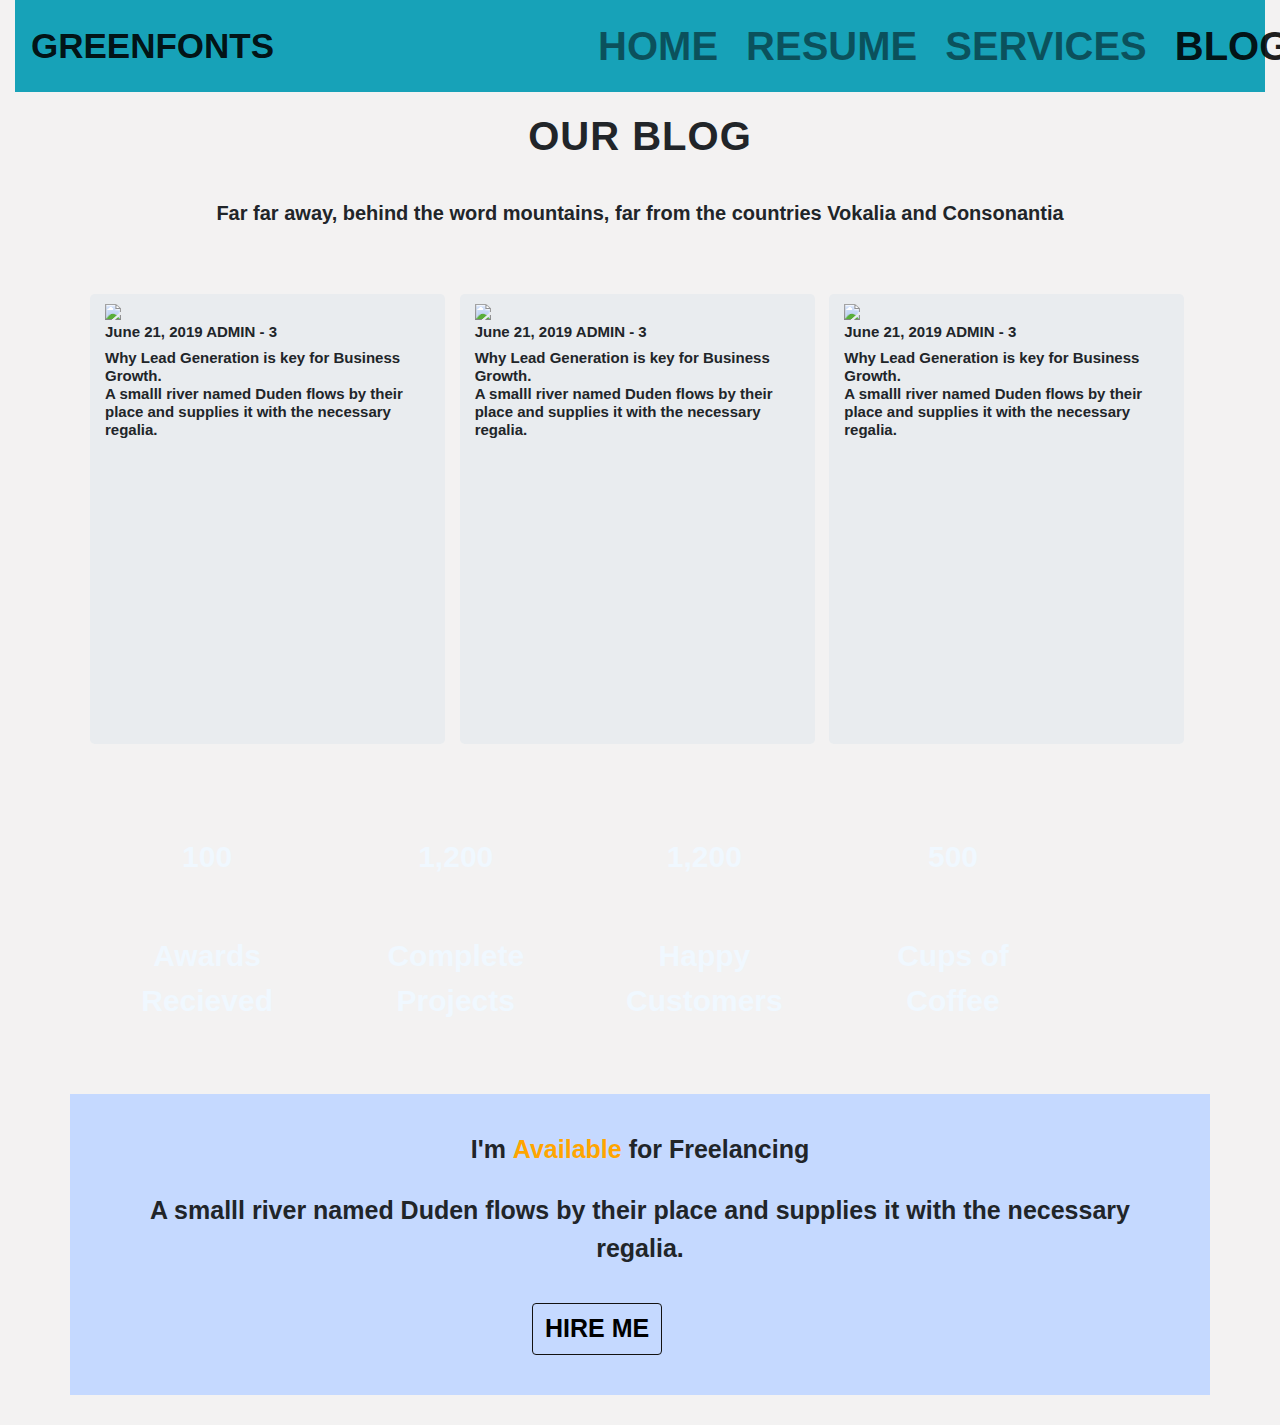
==== Blog.html @ 86b81e8f "Checkout cool stuff" ====
<!DOCTYPE html>
<html lang="en">

<head>
    <meta charset="UTF-8">
    <meta name="viewport" content="width=device-width, initial-scale=1.0">
    <meta http-equiv="X-UA-Compatible" content="ie=edge">
    <title>GREENFONTS - MEDIA</title>
    <!--Lastest compiled and minified css-->
    <link rel="stylesheet" href="https://maxcdn.bootstrapcdn.com/bootstrap/4.4.1/css/bootstrap.min.css">

    <!--jQuery Library-->
    <script src="https://ajax.googleapis.com/ajax/libs/jquery/3.4.1/jquery.min.js"></script>

    <!--Popper JS-->
    <script src="https://cdnjs.cloudflare.com/ajax/libs/popper.js/1.16.0/umd/popper.min.js"></script>

    <!--Lastest complied javascript-->
    <script src="https://maxcdn.bootstrapcdn.com/bootstrap/4.4.1/js/bootstrap.min.js"></script>
    <link rel="stylesheet" href="./stylesheet.css">
    <script src="/components/Blog.js">git</script>
</head>

<body>
    <div class="container-fluid ">
        <div class=" bg-info">
            <nav class="navbar navbar-expand-lg  navbar-light" id="nav">
                <a class="navbar-brand pull-right" href="#" id="name">GREENFONTS</a>
                <button class="navbar-toggler" type="button" data-toggle="collapse"
                    data-target="#navbarSupportedContent" aria-controls="navbarSupportedContent" aria-expanded="false"
                    aria-label="Toggle navigation">
                    <span class="navbar-toggler-icon"></span>
                </button>

                <div class="collapse navbar-collapse" id="navbarSupportedContent">
                    <ul class="navbar-nav  mr-auto " id="nav-list">
                        <li class="nav-item ">
                            <a class="nav-link" href="./index.html">HOME</a>
                        </li>
                        <li class="nav-item ">
                            <a class="nav-link" href="./resume.html">RESUME</a>
                        </li>
                        <li class="nav-item ">
                            <a class="nav-link" href="./services.html">SERVICES</a>
                        </li>
                        <li class="nav-item active">
                            <a class="nav-link" href="./blog.html">BLOG</a>
                        </li>
                        <li class="nav-item ">
                            <a class="nav-link" href="./contacts.html">CONTACT</a>
                        </li>
                    </ul>
                </div>
            </nav>
        </div>

        <div class="container" id="blog">
            <h1>OUR BLOG</h1>
            <p id="Far">Far far away, behind the word mountains,
                far from the countries Vokalia and Consonantia</p>
            <div class="jumbotron" id="blogpic">
                <div class="container">
                    <img src="/images/com.1.jpg" class="img-rounded" id="BlogImg1">
                    <h5 ><b><strong>June 21, 2019 ADMIN - 3</strong></b></h5>
                    <h5><B>Why Lead Generation is key for  Business Growth.<br>
                    A smalll river named Duden flows by their place and
                                    supplies it with the necessary regalia.</h5>
                </div>
            </div>
            <div class="jumbotron" id="blogpic">
                <div class="container">
                    <img src=" /images/20191127_103021.jpg" class="img-rounded" id="BlogImg2">
                    <h5><b><strong>June 21, 2019 ADMIN - 3</strong></b></h5>
                    <h5><B>Why Lead Generation is key for  Business Growth.<br>
                    A smalll river named Duden flows by their place and
                                    supplies it with the necessary regalia.</h5>
                                
                       
                </div>
            </div>

            <div class="jumbotron" id="blogpic">
                <div class="container">
                    <img src="/images/20191127_103012.jpg" class="img-rounded" id="BlogImg3">
                    <h5><b><strong>June 21, 2019 ADMIN - 3</strong></b></h5>
                    <h5><B>Why Lead Generation is key for Business Growth.<br>
                            A smalll river named Duden flows by their place and
                            supplies it with the necessary regalia.</h5>
                </div>
            </div>
                
            </div>
        
            <div class="container" style="background-image: url(/images/download.jpg)"; id="achieve">
                <div class="container" id="achievement">
                        <h4>100</h4>
                        <p>Awards Recieved</p>
                </div>
                 <div class="container" id="achievement">
                        <h4>1,200</h4>
                        <p>Complete Projects</p>
                 </div>
                <div class="container" id="achievement">
                        <h4>1,200</h4>
                        <p>Happy Customers</p>
                </div>
                <div class="container" id="achievement">
                        <h4>500</h4>
                        <p>Cups of Coffee</p>
                </div>
            </div>

            <div class="container" id="hire">
                    <h3>I'm <b style="color: orange;">Available</b> for Freelancing</h3>
                    <p>A smalll river named Duden flows by their place and
                        supplies it with the necessary regalia.</p>
                    <button class="btn btn-defualt" type="button">
                        HIRE ME        
                    </button>
            </div>
    </div>
       
    </body>
 </html>
---- stylesheet.css ----
body{
    background-color: rgb(243, 242, 242);
}
#nav{
    width: 100%;
}
 #name{
     font-size: 20px;    
     font-weight: 700;
     padding-right: 1px;
 }
 
#body img{
    width: 90%;
    height: 50%;
}
#label{
    height: 220px;
    width: 80%;
}
#label div h1{
    font-size: 30px; 
} 

#service{
    width: 80%;
}
#service p{
    font-size: 12px;
}
#skills{
    width: 80%;
    padding-bottom: 40px;
}
#Resume{
    padding-top: 50px;
    width: 90%;
}
#Resume h1{
   text-align: center;
    font-size: 25px;
    padding: 10px;
    font-weight: 800;
}
#Resume h2{
    text-align: center;
    font-size: 15px;
    padding: 10px;
    font-weight: 700;
}
#award{
    width: 90%;
    padding: 1px;
}
#award div p{
    font-size: 15px;
    padding: 0px;
    font-weight: 600; 
}
#award div h3{
    font-size: 20px;
    padding: 0px;
    font-weight: 700;
}
#award div h4{
    font-size: 20px;
    padding: 0px;
    font-weight: 700;
}
#award div h5{
    font-size: 15px;
    padding: 0px;
    font-weight: 600;
}
#CVbutton{
     background-color: rgb(188, 188, 226);
    margin: 10px 20%;
    font-size: 15px;
}
#CVbutton:hover{
    background-color: white;
    font-weight: 800px;
    border: 2px solid black;
}

#Services{
    margin: 0px;
    padding: 40px 0px;
}
#Services h1, #Projects h1, #blog h1, #Contactways h1 {
    text-align: center;
    font-size: 37px;
    padding: 10px;
    font-weight: 700;
}
#Services p, #Projects p, #blog p,  #Contactways p{
    text-align: center;
    font-size: 15px;
    padding: 10px;
    font-weight: 700;
}

#works{
   margin:5px auto;
   padding: 15px 0px;
   width: 90%;   
}
#works img{
    width: 80%;
    align-items: center;
}

#Projects{
    width: 100%;
}
#Projects img{
    width: 100%;
    padding-bottom: 5px;
}

#blog{
    margin-top: 0 auto;
    width: 100%;
}
#blogpic{
   margin:20px 0px;
   padding: 5px 0px;
   width: 100%;    
}
#blogpic img{
    width: 90%;
    align-items: center;
}
#blogpic h5{
    font-size: 15px;
}
#achievement{
    width: 90%;
    margin: 0 auto;
}
#achievement h4, #achievement p{
    color: aliceblue;
    text-align: center;
    font-size: 15px;
    font-weight: 600;
}
#hire{
    background-color: rgb(197, 217, 255);
    padding: 30px;
}
#hire h3{
    padding: 10px;
    font-weight: 700;
}

#hire button{
    border: 1px solid rgb(19, 18, 18);
    color: black;
    font-size: large;
    font-weight: 700;
    margin: 10px auto;

}
#hire button:hover{
    background-color: whitesmoke;
}

#Contact{
    padding: 0px;
    margin: 0px;
}

#Contact img{
   width: 100%;
   padding: 10px 0px 30px;
}
#form{
    border: 1px solid rgb(44, 44, 44);
    padding: 10px;
    width: 100%;
}
#Contactways{
    padding: 0px;
    width: 100%;
    margin: 30px 0px;
}
#ContactLines{
    width: 90%;
    margin: 0px auto;
    padding: 0px;
}
#ContactLines img{
    width: 90%;
    padding: 10px 0px 0px;
    height: 150px;
}
#part_3{
    width: 100%;
    margin: 10px 0px;
}
#part_3 div{
    background-color: rgb(212, 223, 245);
    padding-bottom: 5px;
}
#part_3 div h3{
    font-size: 25px;
    font-weight: 700;
    padding: 5px 10px;
}
#part_3 div p{
    font-size: 20px;
    font-weight: 500;
    padding: 0px 5px;
}
#Icons{
    width: 100%;
}
#Icons a img{
    width: 30%;
    padding: 5px 5px 20px;
}
 footer{
     font-size: 15px;
     text-align: center;
     font-weight: 700;
     padding: 15px 0px;
 }


 @media(min-width: 995px){
     #name{
     font-size: 35px;
     padding-right: 300px;
     font-weight: 700;
    }
    #nav{
        width: 100%;
    }

     #nav-list a{
     font-size: 40px; 
     padding-right: 20px; 
      font-weight: 700; 
 }
#nav-list a:hover{
    color: aliceblue;
    border-bottom: 2px white solid;
}


#menu{
    margin-left: -50px;
}
#body{
    height: 60%;
    display: inline-block;
}
#body img{
    width: 40%;
    height: 80vh;
    margin-right: 50px;
}
#label{
    
    height: 320px;
    width: 55%;
    float: right;
    margin-top: 200px;
}

#label div h1{
    font-size: 50px;
}
#label div p{
    font-size: 30px;
} 
#label1{
    
    height: 450px;
    width: 50%;
    float: right;
    margin-top: 200px;
    border-radius: 20px;
}
#label1 div h1{
    font-size: 50px;
    text-align: center;
}
#label1 div p{
    padding-left: 30px;
    font-size: 20px;
} 
#body{
    padding-bottom: 100px;
}
#service{
    width: 30%;
}
#service p{
    font-size: 12px;
}
#skills{

    width: 80%;
    padding-bottom: 30px;
}
#skills h1, #skills h6{
    text-align: center;
}
#Resume{
    padding-top: 50px;
}
#Resume h1{
    text-align: center;
    font-size: 40px;
    padding: 10px;
    font-weight: 800;
}
#Resume h2{
    text-align: center;
    font-size: 20px;
    padding: 10px;
    font-weight: 700;}

span #award{
    
    width: 80%;
    margin: 20px auto;
}
#award div p{
    font-size: 25px;
    padding: 5px;
    font-weight: 600; 
}
#award div h3{
    font-size: 30px;
    padding: 5px;
    font-weight: 700;
}
#award div h4{
    font-size: 30px;
    padding: 5px;
    font-weight: 700;
}
#award div h5{
    font-size: 25px;
    padding: 5px;
    font-weight: 600;
}
#CVbutton{
     background-color: rgb(188, 188, 226);
    margin: 10px 40%;
    font-size: 20px;
}
#CVbutton:hover{
    background-color: white;
    font-weight: 800px;
    border: 2px solid black;
}

#Services{
    margin: 0 auto;
}
#Services h1, #Projects h1, #blog h1{
    text-align: center;
    font-size: 40px;
    padding: 20px;
    font-weight: 700;
    letter-spacing: 1px;
}
#Services p, #Projects p, #blog p{
    text-align: center;    
    font-size: 20px;
    padding: 10px;
    font-weight: 700;
}

#works{
   margin:5px 10px;
   padding: 15px 0px;
   width: 30%;   
   display: inline-block;
}
#works img{
    width: 100%;
    height: 250px;
}

#Projects{
    width: 100%;
    display: inline-block;
    margin-left: 190px;
}
#Projects img{
    width: 32%;
    padding: 10px 10px;
    height: 400px;

}
#blog{    
    margin: 0 auto;
}

#blogpic{
   margin:40px 5px;
   padding: 5px 0px;
   width: 32%;    
   height: 450px;
   display: inline-flex;
}
#blogpic img{
    width: 90%;
}
#achieve{
    margin: 30px auto;
}
#achievement{
    width: 22%;    
    display: inline-block;
}
#achievement h4, #achievement p{
    text-align: center;
    font-size: 30px;
    font-weight: 600;
    padding: 25px 10px;
}
#hire{
    margin: 30px auto;
    padding: 30px;
}
#hire h3, #hire p{
    padding: 10px;
    font-weight: 700;
    text-align: center;
    font-size: 25px;
}

#hire button{
    font-size: 25px;
    margin: 10px 40%;
}

#Contact{
    padding: 0px;
    margin: 0px auto;
}

#maincon{
    width: 100%;
    display: inline-flex;
}
#Contact img{
   width: 40%;
   margin-right: 70px;
}
#money{
    border: 1px groove rgb(44, 44, 44);
    width: 55%;
    margin-top: 100px;
    padding: 10px;
    
    
}
#Contactways{
    padding: 0px;
    width: 100%;
    margin: 50px 0px;
}
#ContactLines{
    width: 23%;
    margin: 0px;
    padding: 0px;
    display: inline-block;
}
#ContactLines img{
    width: 90%;
    padding: 10px 0px 0px;
    height: 150px;
}
#part_3{
    width: 100%;
    margin: 10px 0px;
    height: 150px;
}
#part_3 div{
    background-color: rgb(212, 223, 245);
    padding-bottom: 5px;
    display: inline-block;
    width:30%;
    /* height: 300px; */
    margin-right: 30px;
}
#part_3 div h3{
    font-size: 25px;
    font-weight: 700;
    padding: 5px 10px;
  
}
#part_3 div p{
    font-size: 20px;
    font-weight: 500;
    padding: 0px 5px;
    margin: 0px;
}
#Icons{
    width: 100%;
    display: inline-block;
    margin-top: 70px;
}
#Icons a img{
    width: 10%;
    padding: 5px 5px 20px;
}
 footer{
     font-size: 15px;
     text-align: center;
     font-weight: 700;
     padding: 20px 0px;
 }

 }
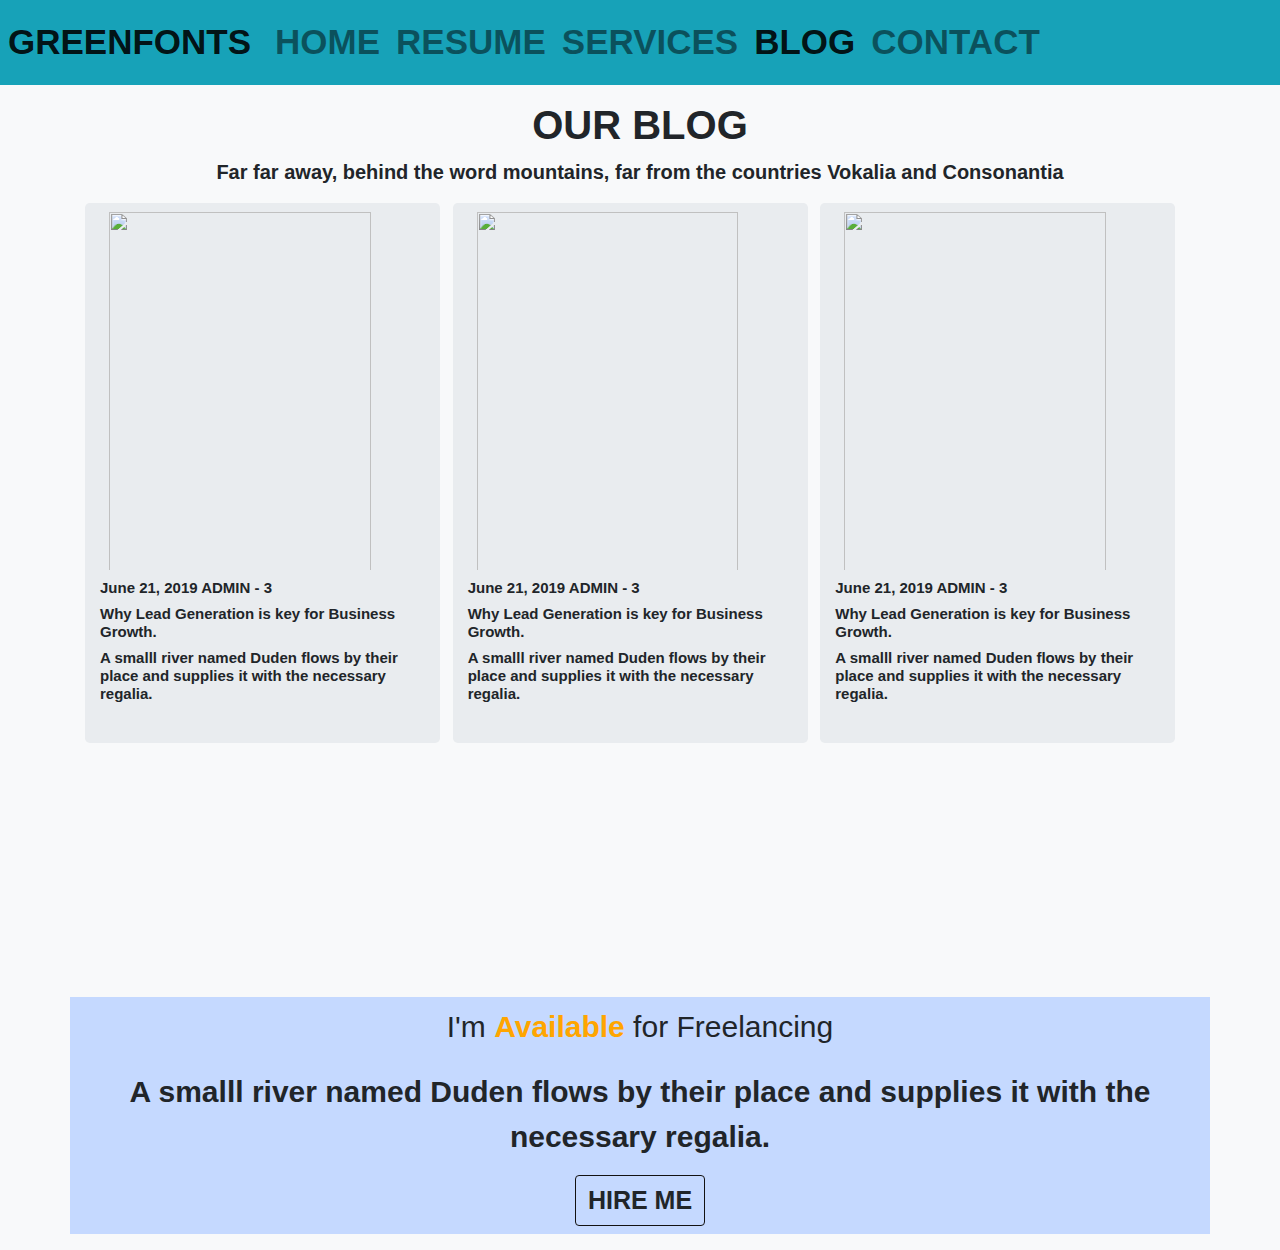
==== commit de899df8: "reduced css" ====
--- a/Blog.html
+++ b/Blog.html
@@ -21,104 +21,103 @@
     <script src="/components/Blog.js">git</script>
 </head>
 
-<body>
-    <div class="container-fluid ">
-        <div class=" bg-info">
-            <nav class="navbar navbar-expand-lg  navbar-light" id="nav">
-                <a class="navbar-brand pull-right" href="#" id="name">GREENFONTS</a>
-                <button class="navbar-toggler" type="button" data-toggle="collapse"
-                    data-target="#navbarSupportedContent" aria-controls="navbarSupportedContent" aria-expanded="false"
-                    aria-label="Toggle navigation">
-                    <span class="navbar-toggler-icon"></span>
-                </button>
+<body class="bg-light">
+    <div class="container-fluid p-0">
+        <nav class="navbar navbar-expand-lg  bg-info navbar-light p-2 m-0" id="nav">
+            <a class="navbar-brand pull-right" href="#" id="name">GREENFONTS</a>
+            <button class="navbar-toggler" type="button" data-toggle="collapse" data-target="#navbarSupportedContent"
+                aria-controls="navbarSupportedContent" aria-expanded="false" aria-label="Toggle navigation">
+                <span class="navbar-toggler-icon"></span>
+            </button>
 
-                <div class="collapse navbar-collapse" id="navbarSupportedContent">
-                    <ul class="navbar-nav  mr-auto " id="nav-list">
-                        <li class="nav-item ">
-                            <a class="nav-link" href="./index.html">HOME</a>
-                        </li>
-                        <li class="nav-item ">
-                            <a class="nav-link" href="./resume.html">RESUME</a>
-                        </li>
-                        <li class="nav-item ">
-                            <a class="nav-link" href="./services.html">SERVICES</a>
-                        </li>
-                        <li class="nav-item active">
-                            <a class="nav-link" href="./blog.html">BLOG</a>
-                        </li>
-                        <li class="nav-item ">
-                            <a class="nav-link" href="./contacts.html">CONTACT</a>
-                        </li>
-                    </ul>
-                </div>
-            </nav>
-        </div>
+            <div class="collapse navbar-collapse" id="navbarSupportedContent">
+                <ul class="navbar-nav  mr-auto " id="nav-list">
+                    <li class="nav-item ">
+                        <a class="nav-link" href="./index.html">HOME</a>
+                    </li>
+                    <li class="nav-item ">
+                        <a class="nav-link" href="./resume.html">RESUME</a>
+                    </li>
+                    <li class="nav-item ">
+                        <a class="nav-link" href="./services.html">SERVICES</a>
+                    </li>
+                    <li class="nav-item active">
+                        <a class="nav-link" href="./blog.html">BLOG</a>
+                    </li>
+                    <li class="nav-item ">
+                        <a class="nav-link" href="./contacts.html">CONTACT</a>
+                    </li>
+                </ul>
+            </div>
+        </nav>
 
-        <div class="container" id="blog">
-            <h1>OUR BLOG</h1>
-            <p id="Far">Far far away, behind the word mountains,
+        <div class="container mb-lg-4" id="blog">
+            <h1 class="mt-3 justify-content-center text-center">OUR BLOG</h1>
+            <p class="text-center" id="Far">Far far away, behind the word mountains,
                 far from the countries Vokalia and Consonantia</p>
-            <div class="jumbotron" id="blogpic">
-                <div class="container">
-                    <img src="/images/com.1.jpg" class="img-rounded" id="BlogImg1">
-                    <h5 ><b><strong>June 21, 2019 ADMIN - 3</strong></b></h5>
-                    <h5><B>Why Lead Generation is key for  Business Growth.<br>
-                    A smalll river named Duden flows by their place and
-                                    supplies it with the necessary regalia.</h5>
+
+            <div class="jumbotron m-0 pb-2 mb-3 d-md-inline-block mr-lg-2 p-lg-0" id="blogpic">
+                <div class="container-fluid">
+                    <img src="/images/com.1.jpg" class="img-rounded m-2 mb-3 mb-lg-0" id="BlogImg1">
+                    <h5 class="mt-2 mb-lg-2"><b><strong>June 21, 2019 ADMIN - 3</strong></b></h5>
+                    <h5><B>Why Lead Generation is key for Business Growth.</h5>
+                    <h5><b> A smalll river named Duden flows by their place and
+                            supplies it with the necessary regalia.</h5>
                 </div>
             </div>
-            <div class="jumbotron" id="blogpic">
+            <div class="jumbotron m-0 pb-2 mb-3 d-md-inline-block mr-lg-2 p-lg-0" id="blogpic">
                 <div class="container">
-                    <img src=" /images/20191127_103021.jpg" class="img-rounded" id="BlogImg2">
-                    <h5><b><strong>June 21, 2019 ADMIN - 3</strong></b></h5>
-                    <h5><B>Why Lead Generation is key for  Business Growth.<br>
-                    A smalll river named Duden flows by their place and
-                                    supplies it with the necessary regalia.</h5>
-                                
-                       
+                    <img src=" /images/20191127_103021.jpg" class="img-rounded m-2 mb-3 mb-lg-0" id="BlogImg2">
+                    <h5 class="mt-2 mb-lg-2"><b><strong>June 21, 2019 ADMIN - 3</strong></b></h5>
+                    <h5><B>Why Lead Generation is key for Business Growth.</h5>
+                    <h5><b> A smalll river named Duden flows by their place and
+                            supplies it with the necessary regalia.</h5>
+
+
                 </div>
             </div>
 
-            <div class="jumbotron" id="blogpic">
+            <div class="jumbotron m-0 pb-2 mb-3 d-md-inline-block m-lg-0 p-lg-0" id="blogpic">
                 <div class="container">
-                    <img src="/images/20191127_103012.jpg" class="img-rounded" id="BlogImg3">
-                    <h5><b><strong>June 21, 2019 ADMIN - 3</strong></b></h5>
-                    <h5><B>Why Lead Generation is key for Business Growth.<br>
-                            A smalll river named Duden flows by their place and
+                    <img src="/images/20191127_103012.jpg" class="img-rounded m-2 mb-3 mb-lg-0" id="BlogImg3">
+                    <h5 class="mt-2 mb-lg-2"><b><strong>June 21, 2019 ADMIN - 3</strong></b></h5>
+                    <h5><B>Why Lead Generation is key for Business Growth.</h5>
+                    <h5><b> A smalll river named Duden flows by their place and
                             supplies it with the necessary regalia.</h5>
                 </div>
             </div>
-                
+
+        </div>
+
+        <div class="container" style="background-image: url(/images/download.jpg)" ; id="achieve">
+            <div class="container d-md-inline-block" id="achievement">
+                <h4 class="text-light text-center pt-lg-4">100</h4>
+                <p class="text-light text-center pb-lg-3">Awards <br>Recieved</p>
             </div>
-        
-            <div class="container" style="background-image: url(/images/download.jpg)"; id="achieve">
-                <div class="container" id="achievement">
-                        <h4>100</h4>
-                        <p>Awards Recieved</p>
-                </div>
-                 <div class="container" id="achievement">
-                        <h4>1,200</h4>
-                        <p>Complete Projects</p>
-                 </div>
-                <div class="container" id="achievement">
-                        <h4>1,200</h4>
-                        <p>Happy Customers</p>
-                </div>
-                <div class="container" id="achievement">
-                        <h4>500</h4>
-                        <p>Cups of Coffee</p>
-                </div>
+            <div class="container d-md-inline-block" id="achievement">
+                <h4 class="text-light text-center pt-lg-4">1,200</h4>
+                <p class="text-light text-center pb-lg-3">Complete Projects</p>
             </div>
+            <div class="container d-md-inline-block" id="achievement">
+                <h4 class="text-light text-center pt-lg-4">1,200</h4>
+                <p class="text-light text-center pb-lg-3">Happy Customers</p>
+            </div>
+            <div class="container d-md-inline-block" id="achievement">
+                <h4 class="text-light text-center pt-lg-4">500</h4>
+                <p class="text-light text-center pb-lg-3">Cups of <br>Coffee</p>
+            </div>
+        </div>
 
-            <div class="container" id="hire">
-                    <h3>I'm <b style="color: orange;">Available</b> for Freelancing</h3>
-                    <p>A smalll river named Duden flows by their place and
-                        supplies it with the necessary regalia.</p>
-                    <button class="btn btn-defualt" type="button">
-                        HIRE ME        
-                    </button>
-            </div>
+        <div class="container p-2 mt-lg-4 mb-lg-3" id="hire">
+            <h3 class="p-1 pb-lg-3 text-center">I'm <b style="color: orange;">Available</b> for Freelancing</h3>
+            <p class="text-center">A smalll river named Duden flows by their place and
+                supplies it with the necessary regalia.</p>
+            <button class="btn btn-defualt d-flex text-center mr-auto ml-auto" type="button">
+                HIRE ME
+            </button>
+        </div>
     </div>
-       
-    </body>
- </html>+
+</body>
+
+</html>--- a/stylesheet.css
+++ b/stylesheet.css
@@ -1,13 +1,6 @@
-body{
-    background-color: rgb(243, 242, 242);
-}
-#nav{
-    width: 100%;
-}
  #name{
      font-size: 20px;    
      font-weight: 700;
-     padding-right: 1px;
  }
  
 #body img{
@@ -16,507 +9,198 @@
 }
 #label{
     height: 220px;
-    width: 80%;
+    width: 100%;
 }
 #label div h1{
-    font-size: 30px; 
+    font-size: 26px; 
+    text-transform: uppercase;
 } 
-
 #service{
     width: 80%;
 }
 #service p{
     font-size: 12px;
 }
-#skills{
-    width: 80%;
-    padding-bottom: 40px;
-}
-#Resume{
-    padding-top: 50px;
-    width: 90%;
-}
-#Resume h1{
-   text-align: center;
+#Resume h1, #part_3 div h3{
     font-size: 25px;
-    padding: 10px;
-    font-weight: 800;
-}
-#Resume h2{
-    text-align: center;
+    font-weight: 700;
+}
+#Resume h2, #award div h3,#award div h4 {
     font-size: 15px;
-    padding: 10px;
-    font-weight: 700;
-}
-#award{
-    width: 90%;
+    font-weight: 700;
+}
+#award,#blogpic img, #Projects img,#Contact img, #Icons{
+    width: 100%;
     padding: 1px;
 }
-#award div p{
-    font-size: 15px;
-    padding: 0px;
-    font-weight: 600; 
-}
-#award div h3{
-    font-size: 20px;
-    padding: 0px;
-    font-weight: 700;
-}
-#award div h4{
-    font-size: 20px;
-    padding: 0px;
-    font-weight: 700;
-}
-#award div h5{
-    font-size: 15px;
-    padding: 0px;
-    font-weight: 600;
-}
-#CVbutton{
-     background-color: rgb(188, 188, 226);
-    margin: 10px 20%;
-    font-size: 15px;
-}
 #CVbutton:hover{
-    background-color: white;
     font-weight: 800px;
     border: 2px solid black;
 }
-
-#Services{
-    margin: 0px;
-    padding: 40px 0px;
-}
+#CVbutton{
+    width: 50%;
+}
+
 #Services h1, #Projects h1, #blog h1, #Contactways h1 {
-    text-align: center;
     font-size: 37px;
-    padding: 10px;
-    font-weight: 700;
-}
-#Services p, #Projects p, #blog p,  #Contactways p{
-    text-align: center;
-    font-size: 15px;
-    padding: 10px;
-    font-weight: 700;
-}
-
-#works{
-   margin:5px auto;
-   padding: 15px 0px;
-   width: 90%;   
-}
-#works img{
-    width: 80%;
-    align-items: center;
-}
-
-#Projects{
-    width: 100%;
-}
-#Projects img{
-    width: 100%;
-    padding-bottom: 5px;
-}
-
-#blog{
-    margin-top: 0 auto;
-    width: 100%;
-}
-#blogpic{
-   margin:20px 0px;
-   padding: 5px 0px;
-   width: 100%;    
-}
-#blogpic img{
-    width: 90%;
-    align-items: center;
-}
-#blogpic h5{
-    font-size: 15px;
-}
-#achievement{
-    width: 90%;
-    margin: 0 auto;
-}
-#achievement h4, #achievement p{
-    color: aliceblue;
-    text-align: center;
+    font-weight: 700;
+}
+#Services p, #Projects p, #blog p,  #Contactways p, #blogpic h5,
+#achievement h4, #achievement p, footer, #award div p, #award div h5, #CVbutton{
     font-size: 15px;
     font-weight: 600;
 }
 #hire{
     background-color: rgb(197, 217, 255);
-    padding: 30px;
-}
-#hire h3{
-    padding: 10px;
-    font-weight: 700;
-}
-
+}
 #hire button{
     border: 1px solid rgb(19, 18, 18);
-    color: black;
-    font-size: large;
-    font-weight: 700;
-    margin: 10px auto;
-
+     font-size: large;
+    font-weight: 700;
 }
 #hire button:hover{
     background-color: whitesmoke;
 }
-
-#Contact{
-    padding: 0px;
-    margin: 0px;
-}
-
-#Contact img{
-   width: 100%;
-   padding: 10px 0px 30px;
-}
 #form{
-    border: 1px solid rgb(44, 44, 44);
-    padding: 10px;
-    width: 100%;
-}
-#Contactways{
-    padding: 0px;
-    width: 100%;
-    margin: 30px 0px;
-}
-#ContactLines{
-    width: 90%;
-    margin: 0px auto;
-    padding: 0px;
+    border: 2px solid rgb(44, 44, 44);
 }
 #ContactLines img{
-    width: 90%;
-    padding: 10px 0px 0px;
+    width: 100%;
     height: 150px;
-}
-#part_3{
-    width: 100%;
-    margin: 10px 0px;
 }
 #part_3 div{
     background-color: rgb(212, 223, 245);
-    padding-bottom: 5px;
-}
-#part_3 div h3{
-    font-size: 25px;
-    font-weight: 700;
-    padding: 5px 10px;
 }
 #part_3 div p{
     font-size: 20px;
     font-weight: 500;
-    padding: 0px 5px;
-}
-#Icons{
-    width: 100%;
 }
 #Icons a img{
-    width: 30%;
-    padding: 5px 5px 20px;
-}
- footer{
-     font-size: 15px;
-     text-align: center;
-     font-weight: 700;
-     padding: 15px 0px;
- }
-
+    width: 20%;
+}
 
  @media(min-width: 995px){
-     #name{
+     #name, #nav-list a{
      font-size: 35px;
-     padding-right: 300px;
      font-weight: 700;
     }
-    #nav{
-        width: 100%;
-    }
-
-     #nav-list a{
-     font-size: 40px; 
-     padding-right: 20px; 
-      font-weight: 700; 
- }
 #nav-list a:hover{
     color: aliceblue;
     border-bottom: 2px white solid;
 }
-
-
-#menu{
-    margin-left: -50px;
-}
 #body{
     height: 60%;
-    display: inline-block;
 }
 #body img{
     width: 40%;
     height: 80vh;
-    margin-right: 50px;
-}
-#label{
-    
+}
+#label{  
     height: 320px;
     width: 55%;
     float: right;
     margin-top: 200px;
 }
-
 #label div h1{
-    font-size: 50px;
-}
-#label div p{
+    font-size: 40px;
+}
+#label div p, #achievement h4, #achievement p, #hire h3, #hire p, #award h3, #award h4{
     font-size: 30px;
 } 
-#label1{
-    
+#label1{  
     height: 450px;
-    width: 50%;
+    width: 45%;
     float: right;
-    margin-top: 200px;
+    margin-top: 150px;
     border-radius: 20px;
 }
 #label1 div h1{
     font-size: 50px;
-    text-align: center;
-}
-#label1 div p{
-    padding-left: 30px;
-    font-size: 20px;
 } 
-#body{
-    padding-bottom: 100px;
-}
-#service{
+#service, span #award, #works{
     width: 30%;
 }
 #service p{
     font-size: 12px;
 }
 #skills{
-
     width: 80%;
-    padding-bottom: 30px;
-}
-#skills h1, #skills h6{
-    text-align: center;
-}
-#Resume{
-    padding-top: 50px;
-}
+}
+
 #Resume h1{
-    text-align: center;
     font-size: 40px;
-    padding: 10px;
     font-weight: 800;
 }
-#Resume h2{
-    text-align: center;
+#Resume h2, #Services p, #Projects p, #blog p,#label1 div p{
     font-size: 20px;
-    padding: 10px;
-    font-weight: 700;}
-
-span #award{
-    
-    width: 80%;
-    margin: 20px auto;
-}
-#award div p{
-    font-size: 25px;
-    padding: 5px;
-    font-weight: 600; 
-}
-#award div h3{
-    font-size: 30px;
-    padding: 5px;
-    font-weight: 700;
-}
-#award div h4{
-    font-size: 30px;
-    padding: 5px;
-    font-weight: 700;
-}
-#award div h5{
-    font-size: 25px;
-    padding: 5px;
     font-weight: 600;
 }
 #CVbutton{
      background-color: rgb(188, 188, 226);
-    margin: 10px 40%;
-    font-size: 20px;
+     width: 10%;
 }
 #CVbutton:hover{
-    background-color: white;
     font-weight: 800px;
     border: 2px solid black;
 }
 
-#Services{
-    margin: 0 auto;
-}
 #Services h1, #Projects h1, #blog h1{
-    text-align: center;
     font-size: 40px;
-    padding: 20px;
-    font-weight: 700;
-    letter-spacing: 1px;
-}
-#Services p, #Projects p, #blog p{
-    text-align: center;    
-    font-size: 20px;
-    padding: 10px;
-    font-weight: 700;
-}
-
-#works{
-   margin:5px 10px;
-   padding: 15px 0px;
-   width: 30%;   
-   display: inline-block;
 }
 #works img{
     width: 100%;
     height: 250px;
-}
-
-#Projects{
-    width: 100%;
-    display: inline-block;
-    margin-left: 190px;
 }
 #Projects img{
     width: 32%;
-    padding: 10px 10px;
-    height: 400px;
-
-}
-#blog{    
-    margin: 0 auto;
-}
-
+    height: 350px;
+}
 #blogpic{
-   margin:40px 5px;
-   padding: 5px 0px;
    width: 32%;    
-   height: 450px;
-   display: inline-flex;
+   height: 60vh;
 }
 #blogpic img{
     width: 90%;
-}
-#achieve{
-    margin: 30px auto;
+    height: 40vh;
 }
 #achievement{
-    width: 22%;    
-    display: inline-block;
-}
-#achievement h4, #achievement p{
-    text-align: center;
-    font-size: 30px;
-    font-weight: 600;
-    padding: 25px 10px;
-}
-#hire{
-    margin: 30px auto;
-    padding: 30px;
-}
-#hire h3, #hire p{
-    padding: 10px;
-    font-weight: 700;
-    text-align: center;
+    width: 24%;
+}
+#hire button, #part_3 div h3, #award p, #award h5{
     font-size: 25px;
-}
-
-#hire button{
-    font-size: 25px;
-    margin: 10px 40%;
-}
-
-#Contact{
-    padding: 0px;
-    margin: 0px auto;
-}
-
-#maincon{
-    width: 100%;
-    display: inline-flex;
-}
-#Contact img{
+    font-weight: 700;
+}
+#contactimg{
    width: 40%;
-   margin-right: 70px;
 }
 #money{
     border: 1px groove rgb(44, 44, 44);
     width: 55%;
-    margin-top: 100px;
-    padding: 10px;
-    
-    
-}
-#Contactways{
-    padding: 0px;
-    width: 100%;
-    margin: 50px 0px;
 }
 #ContactLines{
     width: 23%;
-    margin: 0px;
-    padding: 0px;
-    display: inline-block;
+    height: 30vh;
 }
 #ContactLines img{
     width: 90%;
-    padding: 10px 0px 0px;
-    height: 150px;
-}
-#part_3{
-    width: 100%;
-    margin: 10px 0px;
     height: 150px;
 }
 #part_3 div{
     background-color: rgb(212, 223, 245);
-    padding-bottom: 5px;
-    display: inline-block;
     width:30%;
-    /* height: 300px; */
-    margin-right: 30px;
-}
-#part_3 div h3{
-    font-size: 25px;
-    font-weight: 700;
-    padding: 5px 10px;
-  
+    height: 30vh;
 }
 #part_3 div p{
     font-size: 20px;
     font-weight: 500;
-    padding: 0px 5px;
-    margin: 0px;
-}
-#Icons{
-    width: 100%;
-    display: inline-block;
-    margin-top: 70px;
 }
 #Icons a img{
-    width: 10%;
-    padding: 5px 5px 20px;
+    width: 5%;
 }
  footer{
      font-size: 15px;
-     text-align: center;
      font-weight: 700;
-     padding: 20px 0px;
+     letter-spacing: 2px;
  }
-
  }
 
